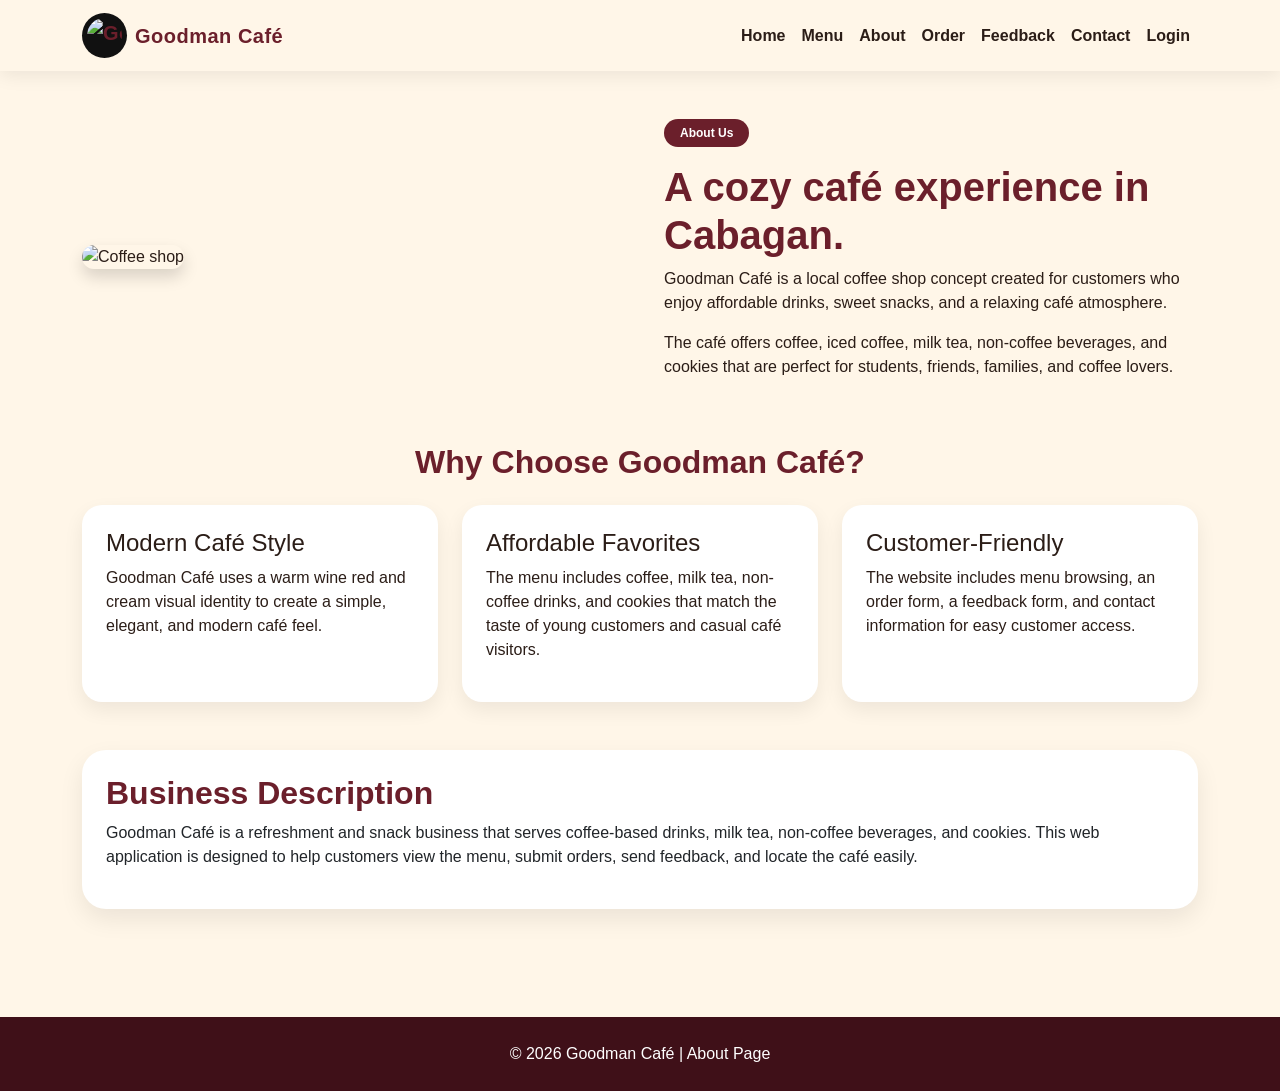
==== about.html @ baa292e7 "Add files via upload" ====
<!DOCTYPE html>
<html lang="en">
<head>
    <meta charset="UTF-8">
    <meta name="viewport" content="width=device-width, initial-scale=1.0">
    <title>Goodman Café | About</title>

    <link href="https://cdn.jsdelivr.net/npm/bootstrap@5.3.3/dist/css/bootstrap.min.css" rel="stylesheet">
    <link rel="stylesheet" href="style.css">
</head>
<body>

    
<nav class="navbar navbar-expand-lg sticky-top">
    <div class="container">
<a class="navbar-brand d-flex align-items-center gap-2" href="index.html">
    <img src="logo.jpeg" alt="Goodman Refreshment Logo" class="nav-logo">
    Goodman Café
</a>        <button class="navbar-toggler" type="button" data-bs-toggle="collapse" data-bs-target="#navMenu">
            <span class="navbar-toggler-icon"></span>
        </button>

        <div class="collapse navbar-collapse" id="navMenu">
            <ul class="navbar-nav ms-auto">
                <li class="nav-item"><a class="nav-link" href="index.html">Home</a></li>
                <li class="nav-item"><a class="nav-link" href="menu.html">Menu</a></li>
                <li class="nav-item"><a class="nav-link active" href="about.html">About</a></li>
                <li class="nav-item"><a class="nav-link" href="order.html">Order</a></li>
                <li class="nav-item"><a class="nav-link" href="feedback.html">Feedback</a></li>
                <li class="nav-item"><a class="nav-link" href="contact.html">Contact</a></li>
                <li class="nav-item"><a class="nav-link" href="login.html">Login</a></li>
            </ul>
        </div>
    </div>
</nav>

<section class="container py-5">
    <div class="row align-items-center g-5">
        <div class="col-lg-6">
            <img src="https://images.unsplash.com/photo-1509042239860-f550ce710b93?q=80&w=1200"
                 class="img-fluid rounded-5 shadow" alt="Coffee shop">
        </div>

        <div class="col-lg-6">
            <span class="badge badge-wine rounded-pill px-3 py-2">About Us</span>
            <h1 class="section-title mt-3">A cozy café experience in Cabagan.</h1>
            <p>
                Goodman Café is a local coffee shop concept created for customers who enjoy
                affordable drinks, sweet snacks, and a relaxing café atmosphere.
            </p>
            <p>
                The café offers coffee, iced coffee, milk tea, non-coffee beverages,
                and cookies that are perfect for students, friends, families, and coffee lovers.
            </p>
        </div>
    </div>
</section>

<section class="container pb-5">
    <h2 class="text-center section-title mb-4">Why Choose Goodman Café?</h2>

    <div class="row g-4">
        <div class="col-md-4">
            <div class="feature-box">
                <h4>Modern Café Style</h4>
                <p>
                    Goodman Café uses a warm wine red and cream visual identity to create
                    a simple, elegant, and modern café feel.
                </p>
            </div>
        </div>

        <div class="col-md-4">
            <div class="feature-box">
                <h4>Affordable Favorites</h4>
                <p>
                    The menu includes coffee, milk tea, non-coffee drinks, and cookies
                    that match the taste of young customers and casual café visitors.
                </p>
            </div>
        </div>

        <div class="col-md-4">
            <div class="feature-box">
                <h4>Customer-Friendly</h4>
                <p>
                    The website includes menu browsing, an order form, a feedback form,
                    and contact information for easy customer access.
                </p>
            </div>
        </div>
    </div>
</section>

<section class="container pb-5">
    <div class="card p-4">
        <h2 class="section-title">Business Description</h2>
        <p>
            Goodman Café is a refreshment and snack business that serves coffee-based drinks,
            milk tea, non-coffee beverages, and cookies. This web application is designed
            to help customers view the menu, submit orders, send feedback, and locate
            the café easily.
        </p>
    </div>
</section>

<footer class="footer text-center">
    <p class="mb-0">© 2026 Goodman Café | About Page</p>
</footer>

<script src="https://cdn.jsdelivr.net/npm/bootstrap@5.3.3/dist/js/bootstrap.bundle.min.js"></script>
<script src="script.js"></script>
</body>
</html>
---- style.css ----
:root{
    --wine:#6b1f2b;
    --wine-dark:#3f1018;
    --cream:#fff6e8;
    --soft:#f3dfc7;
    --brown:#7b4b32;
    --text:#2b1d17;
}

*{
    box-sizing:border-box;
}

body{
    margin:0;
    font-family: 'Segoe UI', Arial, sans-serif;
    background:var(--cream);
    color:var(--text);
}

.navbar{
    background:rgba(255,246,232,0.95);
    box-shadow:0 4px 18px rgba(0,0,0,0.08);
}

.navbar-brand{
    color:var(--wine)!important;
    font-weight:800;
    letter-spacing:.5px;
}

.nav-link{
    color:var(--text)!important;
    font-weight:600;
}

.nav-link:hover{
    color:var(--wine)!important;
}

.nav-logo{
    width:45px;
    height:45px;
    object-fit:contain;
    background:#111;
    border-radius:50%;
    padding:5px;
}

.btn-wine{
    background:var(--wine);
    color:white;
    border:none;
    border-radius:30px;
    padding:10px 22px;
}

.btn-wine:hover{
    background:var(--wine-dark);
    color:white;
}

.hero{
    min-height:90vh;
    display:flex;
    align-items:center;
    background:
    linear-gradient(rgba(255,246,232,.90), rgba(255,246,232,.90)),
    url("https://images.unsplash.com/photo-1495474472287-4d71bcdd2085?q=80&w=1600");
    background-size:cover;
    background-position:center;
}

.hero h1{
    font-size:clamp(2.4rem, 6vw, 5rem);
    font-weight:900;
    color:var(--wine-dark);
}

.hero-card{
    background:white;
    border-radius:30px;
    padding:25px;
    box-shadow:0 20px 40px rgba(0,0,0,.15);
}

.section-title{
    color:var(--wine);
    font-weight:900;
}

.card{
    border:none;
    border-radius:24px;
    box-shadow:0 10px 25px rgba(0,0,0,.08);
    overflow:hidden;
}

.menu-card img{
    height:210px;
    object-fit:cover;
}

.price{
    color:var(--wine);
    font-weight:800;
}

.badge-wine{
    background:var(--wine);
    color:white;
}

.form-control, .form-select{
    border-radius:15px;
    padding:12px;
}

.footer{
    background:var(--wine-dark);
    color:white;
    padding:25px 0;
    margin-top:60px;
}

.feature-box{
    background:white;
    border-radius:20px;
    padding:24px;
    height:100%;
    box-shadow:0 8px 20px rgba(0,0,0,.07);
}

.contact-box{
    background:white;
    border-left:8px solid var(--wine);
    border-radius:20px;
    padding:25px;
}

.goodman-hero{
    background:
    linear-gradient(rgba(255,246,232,.82), rgba(255,246,232,.88)),
    url("banner.jpeg");
    background-size:cover;
    background-position:center;
}
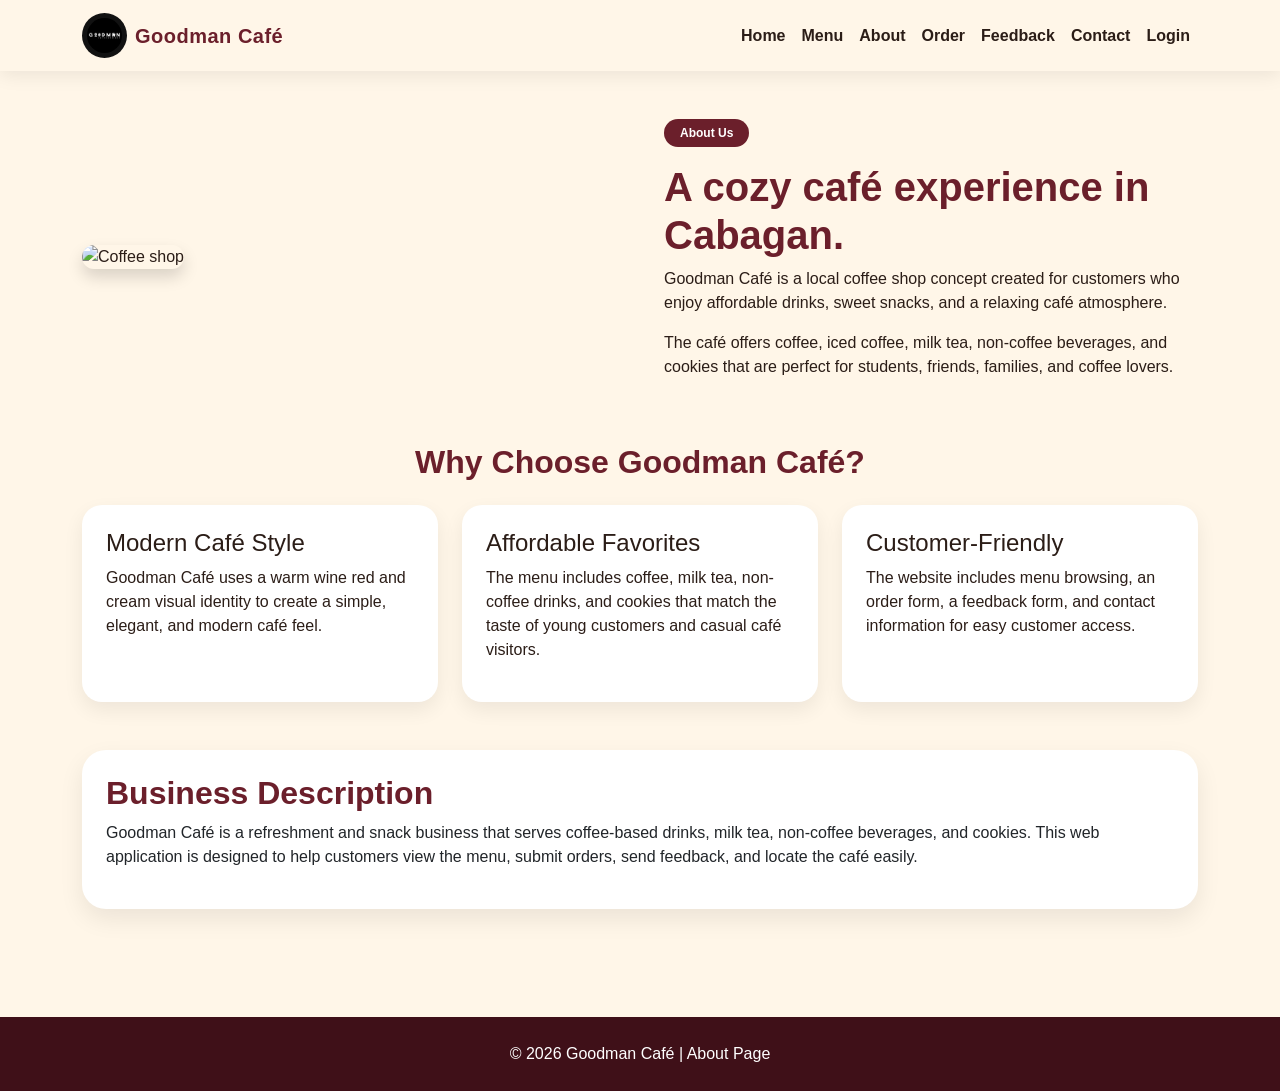
==== commit b2e3b3d6: "Update about.html" ====
--- a/about.html
+++ b/about.html
@@ -14,7 +14,7 @@
 <nav class="navbar navbar-expand-lg sticky-top">
     <div class="container">
 <a class="navbar-brand d-flex align-items-center gap-2" href="index.html">
-    <img src="logo.jpeg" alt="Goodman Refreshment Logo" class="nav-logo">
+    <img src="logo.JPEG" alt="Goodman Refreshment Logo" class="nav-logo">
     Goodman Café
 </a>        <button class="navbar-toggler" type="button" data-bs-toggle="collapse" data-bs-target="#navMenu">
             <span class="navbar-toggler-icon"></span>
@@ -111,4 +111,4 @@
 <script src="https://cdn.jsdelivr.net/npm/bootstrap@5.3.3/dist/js/bootstrap.bundle.min.js"></script>
 <script src="script.js"></script>
 </body>
-</html>+</html>
